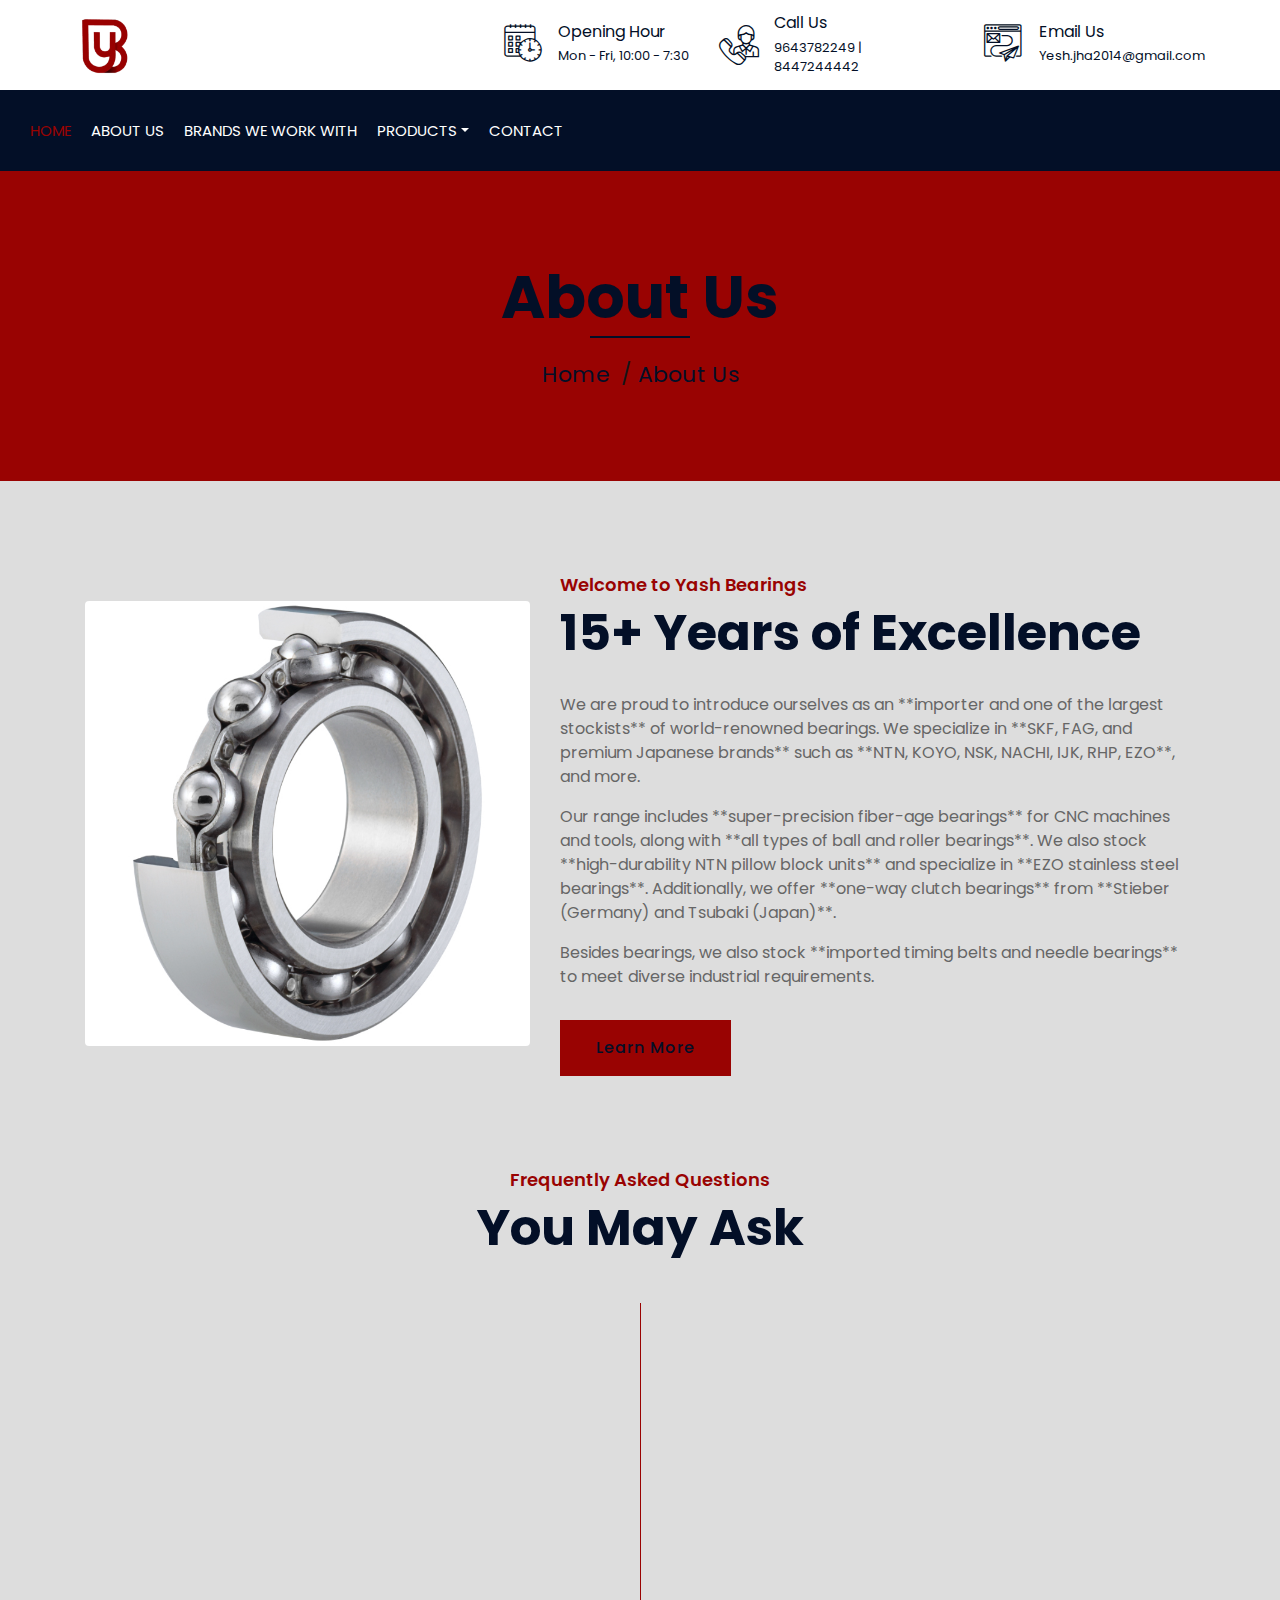
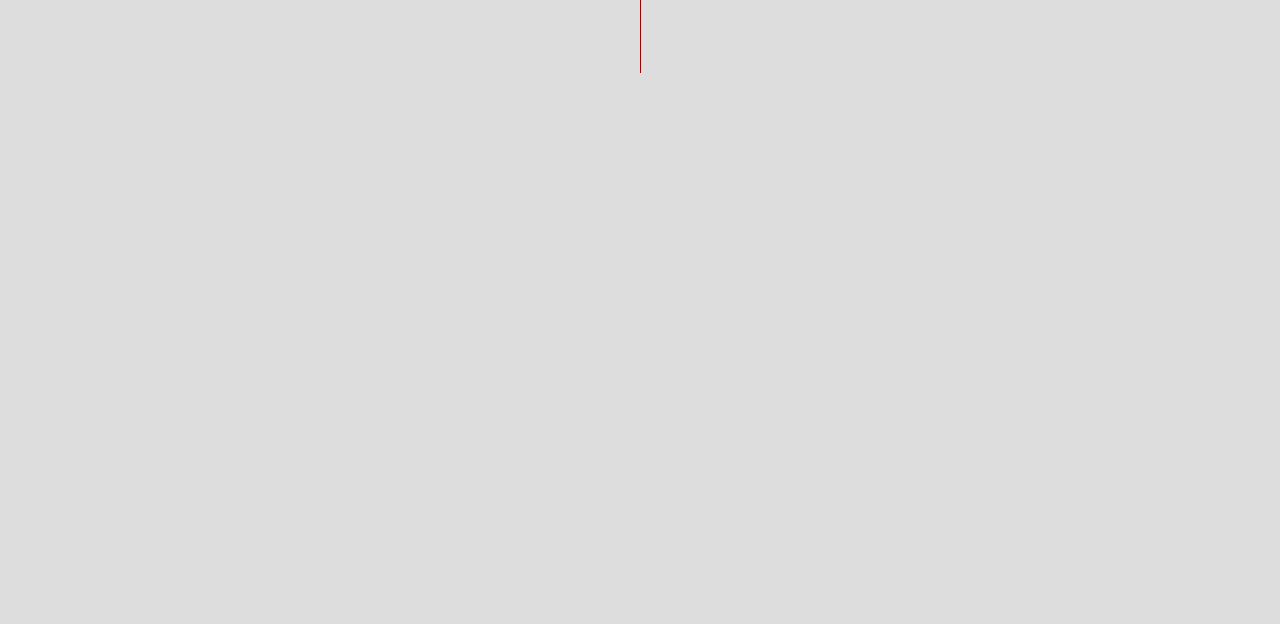
==== about.html @ ccfca3dd "Initial commit with all project files" ====
<!DOCTYPE html>
<html lang="en">
  <head>
    <meta charset="utf-8" />
    <title>Builderz - Construction Company Website Template</title>
    <meta content="width=device-width, initial-scale=1.0" name="viewport" />
    <meta content="Construction Company Website Template" name="keywords" />
    <meta content="Construction Company Website Template" name="description" />

    <!-- Favicon -->
    <link href="img/favicon.ico" rel="icon" />

    <link rel="stylesheet" href="css/flaticon.css" />

    <!-- Google Font -->
    <link
      href="https://fonts.googleapis.com/css2?family=Poppins:wght@100;200;300;400;500;600;700;800;900&display=swap"
      rel="stylesheet"
    />

    <!-- CSS Libraries -->
    <link
      href="https://stackpath.bootstrapcdn.com/bootstrap/4.4.1/css/bootstrap.min.css"
      rel="stylesheet"
    />
    <link
      href="https://cdnjs.cloudflare.com/ajax/libs/font-awesome/5.10.0/css/all.min.css"
      rel="stylesheet"
    />
    <link href="lib/flaticon/font/flaticon.css" rel="stylesheet" />
    <link href="lib/animate/animate.min.css" rel="stylesheet" />
    <link href="lib/owlcarousel/assets/owl.carousel.min.css" rel="stylesheet" />
    <link href="lib/lightbox/css/lightbox.min.css" rel="stylesheet" />
    <link href="lib/slick/slick.css" rel="stylesheet" />
    <link href="lib/slick/slick-theme.css" rel="stylesheet" />

    <link
      rel="stylesheet"
      href="https://cdnjs.cloudflare.com/ajax/libs/font-awesome/5.15.4/css/all.min.css"
    />

    <!-- Template Stylesheet -->
    <link href="css/style.css" rel="stylesheet" />
  </head>

  <body>
    <div class="">
      <!-- Top Bar Start -->
      <div class="top-bar">
        <div class="container-fluid">
          <div class="row align-items-center">
            <div class="col-lg-4 col-md-12">
              <div class="logo">
                <a href="index.html">
                  <!-- <h1>Builderz</h1> -->
                  <img src="img/logo.png" alt="Logo" />
                </a>
              </div>
            </div>
            <div class="col-lg-8 col-md-7 d-none d-lg-block">
              <div class="row">
                <div class="col-4">
                  <div class="top-bar-item">
                    <div class="top-bar-icon">
                      <i class="flaticon-calendar"></i>
                    </div>
                    <div class="top-bar-text">
                      <h3>Opening Hour</h3>
                      <p>Mon - Fri, 10:00 - 7:30</p>
                    </div>
                  </div>
                </div>
                <div class="col-4">
                  <div class="top-bar-item">
                    <div class="top-bar-icon">
                      <i class="flaticon-call"></i>
                    </div>
                    <div class="top-bar-text">
                      <h3>Call Us</h3>
                      <p>9643782249 | 8447244442</p>
                    </div>
                  </div>
                </div>
                <div class="col-4">
                  <div class="top-bar-item">
                    <div class="top-bar-icon">
                      <i class="flaticon-send-mail"></i>
                    </div>
                    <div class="top-bar-text">
                      <h3>Email Us</h3>
                      <p>Yesh.jha2014@gmail.com</p>
                    </div>
                  </div>
                </div>
              </div>
            </div>
          </div>
        </div>
      </div>
      <!-- Top Bar End -->

      <!-- Nav Bar Start -->
      <div class="nav-bar">
        <div class="container-fluid">
          <nav class="navbar navbar-expand-lg bg-dark navbar-dark">
            <a href="#" class="navbar-brand">MENU</a>
            <button
              type="button"
              class="navbar-toggler"
              data-toggle="collapse"
              data-target="#navbarCollapse"
            >
              <span class="navbar-toggler-icon"></span>
            </button>

            <div
              class="collapse navbar-collapse justify-content-between"
              id="navbarCollapse"
            >
              <div class="navbar-nav mr-auto">
                <a href="index.html" class="nav-item nav-link active">Home</a>
                <a href="about.html" class="nav-item nav-link">About Us</a>
                <!-- <a href="service.html" class="nav-item nav-link">Service</a> -->
                <a href="brandsweWorkWith.html" class="nav-item nav-link"
                  >Brands We Work With</a
                >
                <div class="nav-item dropdown">
                  <a
                    href="product.html"
                    class="nav-link dropdown-toggle"
                    data-toggle="dropdown"
                    >Products</a
                  >
                  <div class="dropdown-menu">
                    <a href="product.html" class="dropdown-item">Bearings</a>
                    <a href="product.html" class="dropdown-item">Pillow Block Bearings</a>
                    <a href="product.html" class="dropdown-item">Timing Belts</a>
                    <a href="product.html" class="dropdown-item">Linear Motion Blocks & Rails</a>
                  </div>
                </div>
                <a href="contact.html" class="nav-item nav-link">Contact</a>
              </div>
            </div>
          </nav>
        </div>
      </div>
      <!-- Nav Bar End -->
            
            
            <!-- Page Header Start -->
            <div class="page-header">
                <div class="container">
                    <div class="row">
                        <div class="col-12">
                            <h2>About Us</h2>
                        </div>
                        <div class="col-12">
                            <a href="">Home</a>
                            <a href="">About Us</a>
                        </div>
                    </div>
                </div>
            </div>
            <!-- Page Header End -->


           <!-- About Start -->
<div class="about wow fadeInUp" data-wow-delay="0.1s">
    <div class="container">
        <div class="row align-items-center">
            <!-- About Image -->
            <div class="col-lg-5 col-md-6">
                <div class="about-img">
                    <img class="rounded" src="img/about.jpg" alt="Yash Bearings">
                </div>
            </div>

            <!-- About Content -->
            <div class="col-lg-7 col-md-6">
                <div class="section-header text-left">
                    <p>Welcome to Yash Bearings</p>
                    <h2>15+ Years of Excellence</h2>
                </div>
                <div class="about-text">
                    <p>
                        We are proud to introduce ourselves as an **importer and one of the largest stockists** of world-renowned bearings. We specialize in **SKF, FAG, and premium Japanese brands** such as **NTN, KOYO, NSK, NACHI, IJK, RHP, EZO**, and more.
                    </p>
                    <p>
                        Our range includes **super-precision fiber-age bearings** for CNC machines and tools, along with **all types of ball and roller bearings**. We also stock **high-durability NTN pillow block units** and specialize in **EZO stainless steel bearings**. Additionally, we offer **one-way clutch bearings** from **Stieber (Germany) and Tsubaki (Japan)**.
                    </p>
                    <p>
                        Besides bearings, we also stock **imported timing belts and needle bearings** to meet diverse industrial requirements.
                    </p>
                    <a class="btn" href="about.html">Learn More</a>
                </div>
            </div>
        </div>
    </div>
</div>
<!-- About End -->

 <!-- FAQs Start -->
      <!-- FAQs Section Start -->
      <div class="faqs">
        <div class="container">
          <div class="section-header text-center">
            <p>Frequently Asked Questions</p>
            <h2>You May Ask</h2>
          </div>
          <div class="row">
            <div class="col-md-6">
              <div id="accordion-1">
                <div class="card wow fadeInLeft" data-wow-delay="0.1s">
                  <div class="card-header">
                    <a
                      class="card-link collapsed"
                      data-toggle="collapse"
                      href="#collapseOne"
                    >
                      What types of bearings do you offer?
                    </a>
                  </div>
                  <div
                    id="collapseOne"
                    class="collapse"
                    data-parent="#accordion-1"
                  >
                    <div class="card-body">
                      We offer a wide range of bearings including ball bearings,
                      roller bearings, needle bearings, spherical bearings,
                      pillow block bearings, and linear motion bearings.
                    </div>
                  </div>
                </div>
                <div class="card wow fadeInLeft" data-wow-delay="0.2s">
                  <div class="card-header">
                    <a
                      class="card-link collapsed"
                      data-toggle="collapse"
                      href="#collapseTwo"
                    >
                      Do you provide bearings from reputed brands?
                    </a>
                  </div>
                  <div
                    id="collapseTwo"
                    class="collapse"
                    data-parent="#accordion-1"
                  >
                    <div class="card-body">
                      Yes, we stock and supply bearings from top brands such as
                      SKF, FAG, NTN, KOYO, NSK, NACHI, INA, IKO, HIWIN, and many
                      more.
                    </div>
                  </div>
                </div>
                <div class="card wow fadeInLeft" data-wow-delay="0.3s">
                  <div class="card-header">
                    <a
                      class="card-link collapsed"
                      data-toggle="collapse"
                      href="#collapseThree"
                    >
                      Which industries do you cater to?
                    </a>
                  </div>
                  <div
                    id="collapseThree"
                    class="collapse"
                    data-parent="#accordion-1"
                  >
                    <div class="card-body">
                      We serve industries such as steel, cement, crushers,
                      textile, agriculture, oil & gas, wind power, heavy
                      machinery, and more.
                    </div>
                  </div>
                </div>
                <div class="card wow fadeInLeft" data-wow-delay="0.4s">
                  <div class="card-header">
                    <a
                      class="card-link collapsed"
                      data-toggle="collapse"
                      href="#collapseFour"
                    >
                      Do you provide customized solutions?
                    </a>
                  </div>
                  <div
                    id="collapseFour"
                    class="collapse"
                    data-parent="#accordion-1"
                  >
                    <div class="card-body">
                      Yes, we provide customized solutions based on testimonial
                      requirements, including special sizes, coatings, and
                      high-precision bearings for various applications.
                    </div>
                  </div>
                </div>
                <div class="card wow fadeInLeft" data-wow-delay="0.5s">
                  <div class="card-header">
                    <a
                      class="card-link collapsed"
                      data-toggle="collapse"
                      href="#collapseFive"
                    >
                      Where are you located?
                    </a>
                  </div>
                  <div
                    id="collapseFive"
                    class="collapse"
                    data-parent="#accordion-1"
                  >
                    <div class="card-body">
                      We have our offices in Delhi, Mumbai, and Kolkata,
                      ensuring efficient supply and service across India.
                    </div>
                  </div>
                </div>
              </div>
            </div>
            <div class="col-md-6">
              <div id="accordion-2">
                <div class="card wow fadeInRight" data-wow-delay="0.1s">
                  <div class="card-header">
                    <a
                      class="card-link collapsed"
                      data-toggle="collapse"
                      href="#collapseSix"
                    >
                      Do you offer bulk orders and wholesale pricing?
                    </a>
                  </div>
                  <div
                    id="collapseSix"
                    class="collapse"
                    data-parent="#accordion-2"
                  >
                    <div class="card-body">
                      Yes, we provide bulk order supplies with competitive
                      wholesale pricing for distributors and industries.
                    </div>
                  </div>
                </div>
                <div class="card wow fadeInRight" data-wow-delay="0.2s">
                  <div class="card-header">
                    <a
                      class="card-link collapsed"
                      data-toggle="collapse"
                      href="#collapseSeven"
                    >
                      What is the delivery time for orders?
                    </a>
                  </div>
                  <div
                    id="collapseSeven"
                    class="collapse"
                    data-parent="#accordion-2"
                  >
                    <div class="card-body">
                      Delivery time depends on location and product
                      availability. We strive to dispatch orders within 24-48
                      hours for in-stock products.
                    </div>
                  </div>
                </div>
                <div class="card wow fadeInRight" data-wow-delay="0.3s">
                  <div class="card-header">
                    <a
                      class="card-link collapsed"
                      data-toggle="collapse"
                      href="#collapseEight"
                    >
                      Do you provide technical support and consultation?
                    </a>
                  </div>
                  <div
                    id="collapseEight"
                    class="collapse"
                    data-parent="#accordion-2"
                  >
                    <div class="card-body">
                      Yes, we have an experienced team that provides technical
                      support and product consultation to help you choose the
                      right bearings for your needs.
                    </div>
                  </div>
                </div>
                <div class="card wow fadeInRight" data-wow-delay="0.4s">
                  <div class="card-header">
                    <a
                      class="card-link collapsed"
                      data-toggle="collapse"
                      href="#collapseNine"
                    >
                      How can I place an order?
                    </a>
                  </div>
                  <div
                    id="collapseNine"
                    class="collapse"
                    data-parent="#accordion-2"
                  >
                    <div class="card-body">
                      You can place an order by contacting us via phone at
                      9643782249 | 8447244442 | 9990296927 or email at
                      Yesh.jha2014@gmail.com.
                    </div>
                  </div>
                </div>
                <div class="card wow fadeInRight" data-wow-delay="0.5s">
                  <div class="card-header">
                    <a
                      class="card-link collapsed"
                      data-toggle="collapse"
                      href="#collapseTen"
                    >
                      Do you provide GST invoices?
                    </a>
                  </div>
                  <div
                    id="collapseTen"
                    class="collapse"
                    data-parent="#accordion-2"
                  >
                    <div class="card-body">
                      Yes, we provide GST invoices for all purchases. Our GST
                      No. is **07ADHPJ9951H17**.
                    </div>
                  </div>
                </div>
              </div>
            </div>
          </div>
        </div>
      </div>
      <!-- FAQs Section End -->

      <!-- FAQs End -->


             <!-- Footer Start -->
      <div class="footer wow fadeIn" data-wow-delay="0.3s">
        <div class="container">
          <div class="row">
            <div class="col-md-6 col-lg-3">
              <div class="footer-contact">
                <h2>Contact Us</h2>
                <p>
                  <i class="fa fa-map-marker-alt"></i> Delhi, Mumbai, Kolkata,
                  India
                </p>
                <p>
                  <i class="fa fa-phone-alt"></i> 9643782249 | 8447244442 |
                  9990296927
                </p>
                <p><i class="fa fa-envelope"></i> Yesh.jha2014@gmail.com</p>
                <div class="footer-social">
                  <a href="#"><i class="fab fa-facebook-f"></i></a>
                  <a href="#"><i class="fab fa-linkedin-in"></i></a>
                  <a href="#"><i class="fab fa-instagram"></i></a>
                </div>
              </div>
            </div>
            <div class="col-md-6 col-lg-3">
              <div class="footer-link">
                <h2>Our Products</h2>
                <a href="#">Bearings</a>
                <a href="#">Pillow Block Bearings</a>
                <a href="#">Timing Belts</a>
                <a href="#">Linear Motion Blocks & Rails</a>
              </div>
            </div>
            <div class="col-md-6 col-lg-3">
              <div class="footer-link">
                <h2>Quick Links</h2>
                <a href="about.html">About Us</a>
                <a href="brandsweWorkWith.html">Brands We Work With</a>
                <a href="contact.html">Contact</a>
                <!-- <a href="#">Terms & Conditions</a>
                    <a href="#">Privacy Policy</a> -->
              </div>
            </div>
            <div class="col-md-6 col-lg-3">
              <div class="newsletter">
                <h2>Our Services</h2>
                <p>
                  Importing and stocking premium quality bearings and belts for
                  industrial needs.
                </p>
              </div>
            </div>
          </div>
        </div>
        <!-- <div class="container footer-menu">
        <div class="f-menu">
            <a href="#">Terms of Use</a>
            <a href="#">Privacy Policy</a>
            <a href="#">Cookies</a>
            <a href="#">Help</a>
            <a href="#">FAQs</a>
        </div>
    </div> -->
        <div class="container copyright">
          <div class="row">
            <div class="col-md-6">
              <p>&copy; 2025 Yash Bearings, All Rights Reserved.</p>
            </div>
            <div class="col-md-6">
              <!-- <p>Designed by Yash Bearings</p> -->
            </div>
          </div>
        </div>
      </div>
      <!-- Footer End -->

            <a href="#" class="back-to-top"><i class="fa fa-chevron-up"></i></a>
        </div>

        <!-- JavaScript Libraries -->
        <script src="https://code.jquery.com/jquery-3.4.1.min.js"></script>
        <script src="https://stackpath.bootstrapcdn.com/bootstrap/4.4.1/js/bootstrap.bundle.min.js"></script>
        <script src="lib/easing/easing.min.js"></script>
        <script src="lib/wow/wow.min.js"></script>
        <script src="lib/owlcarousel/owl.carousel.min.js"></script>
        <script src="lib/isotope/isotope.pkgd.min.js"></script>
        <script src="lib/lightbox/js/lightbox.min.js"></script>
        <script src="lib/waypoints/waypoints.min.js"></script>
        <script src="lib/counterup/counterup.min.js"></script>
        <script src="lib/slick/slick.min.js"></script>

        <!-- Template Javascript -->
        <script src="js/main.js"></script>
    </body>
</html>
---- lib/flaticon/font/flaticon.css ----
/*
  	Flaticon icon font: Flaticon
  	Creation date: 23/08/2020 07:24
  	*/

@font-face {
  font-family: "Flaticon";
  src: url("./Flaticon.eot");
  src: url("./Flaticon.eot?#iefix") format("embedded-opentype"),
       url("./Flaticon.woff2") format("woff2"),
       url("./Flaticon.woff") format("woff"),
       url("./Flaticon.ttf") format("truetype"),
       url("./Flaticon.svg#Flaticon") format("svg");
  font-weight: normal;
  font-style: normal;
}

@media screen and (-webkit-min-device-pixel-ratio:0) {
  @font-face {
    font-family: "Flaticon";
    src: url("./Flaticon.svg#Flaticon") format("svg");
  }
}

[class^="flaticon-"]:before, [class*=" flaticon-"]:before,
[class^="flaticon-"]:after, [class*=" flaticon-"]:after {   
  font-family: Flaticon;
        font-size: 20px;
font-style: normal;
margin-left: 20px;
}

.flaticon-concrete:before { content: "\f100"; }
.flaticon-worker:before { content: "\f101"; }
.flaticon-measure:before { content: "\f102"; }
.flaticon-building:before { content: "\f103"; }
.flaticon-brush:before { content: "\f104"; }
.flaticon-crane:before { content: "\f105"; }
.flaticon-call:before { content: "\f106"; }
.flaticon-calendar:before { content: "\f107"; }
.flaticon-send-mail:before { content: "\f108"; }
.flaticon-address:before { content: "\f109"; }
---- css/style.css ----
/*******************************/
/********* General CSS *********/
/*******************************/
body {
    color: #666666;
    background: #dddddd;
    font-family: 'Poppins', sans-serif;
    font-weight: 400;
}

/* #990302
#5c0202 */

h1,
h2, 
h3, 
h4,
h5, 
h6 {
    color: #030f27;
}

a {
    color: #666666;
    transition: .3s;
}

a:hover,
a:active,
a:focus {
    color: #990302;
    outline: none;
    text-decoration: none;
}

.btn:focus {
    box-shadow: none;
}

.wrapper {
    position: relative;
    width: 100%;
    max-width: 1366px;
    margin: 0 auto;
    background: #ffffff;
}

.back-to-top {
    position: fixed;
    display: none;
    background: #990302;
    color: #121518;
    width: 44px;
    height: 44px;
    text-align: center;
    line-height: 1;
    font-size: 22px;
    right: 15px;
    bottom: 15px;
    transition: background 0.5s;
    z-index: 9;
}

.back-to-top:hover {
    color: #5c0202;
    background: #121518;
}

.back-to-top i {
    padding-top: 10px;
}

.btn {
    transition: .3s;
}


/**********************************/
/********** Top Bar CSS ***********/
/**********************************/
.top-bar {
    position: relative;
    height: 90px;
    background: #ffffff;
}

.top-bar .logo {
    padding: 15px 0;
    text-align: left;
    overflow: hidden;
}

.top-bar .logo h1 {
    margin: 0;
    color: #030f27;
    font-size: 60px;
    line-height: 60px;
    font-weight: 700;
}

.top-bar .logo img {
    max-width: 100%;
    max-height: 60px;
}

.top-bar .top-bar-item {
    display: flex;
    align-items: center;
    justify-content: flex-end;
}

.top-bar .top-bar-icon {
    width: 40px;
    display: flex;
    align-items: center;
    justify-content: center;
}

.top-bar .top-bar-icon [class^="flaticon-"]::before {
    margin: 0;
    color: #030f27;
    font-size: 40px;
}

.top-bar .top-bar-text {
    padding-left: 15px;
}

.top-bar .top-bar-text h3 {
    margin: 0 0 5px 0;
    color: #030f27;
    font-size: 16px;
    font-weight: 400;
}

.top-bar .top-bar-text p {
    margin: 0;
    color: #030f27;
    font-size: 13px;
    font-weight: 400;
}

@media (min-width: 992px) {
    .top-bar {
        padding: 0 60px;
    }
}

@media (max-width: 991.98px) {
    .top-bar .logo {
        text-align: center;
    }
}


/**********************************/
/*********** Nav Bar CSS **********/
/**********************************/
.nav-bar {
    position: relative;
    background: #ffffff;
    transition: .3s;
}

.nav-bar .container-fluid {
    padding: 0;
}

.nav-bar.nav-sticky {
    position: fixed;
    top: 0;
    width: 100%;
    max-width: 1366px;
    box-shadow: 0 2px 5px rgba(0, 0, 0, .3);
    z-index: 999;
}

.nav-bar .navbar {
    height: 100%;
    background: #030f27 !important;
}

.navbar-dark .navbar-nav .nav-link,
.navbar-dark .navbar-nav .nav-link:focus,
.navbar-dark .navbar-nav .nav-link:hover,
.navbar-dark .navbar-nav .nav-link.active {
    padding: 10px 10px 8px 10px;
    color: #ffffff;
}

.navbar-dark .navbar-nav .nav-link:hover,
.navbar-dark .navbar-nav .nav-link.active {
    color: #990302;
    transition: none;
}

.nav-bar .dropdown-menu {
    margin-top: 0;
    border: 0;
    border-radius: 0;
    background: #f8f9fa;
}

.nav-bar .btn {
    color: #ffffff;
    border: 2px solid #ffffff;
    border-radius: 0;
}

.nav-bar .btn:hover {
    color: #030f27;
    background: #990302;
    border-color: #990302;
}

@media (min-width: 992px) {
    
    
    .nav-bar.nav-sticky {
        padding: 0;
    }
    
    .nav-bar .navbar {
        padding: 20px;
    }
    
    .nav-bar .navbar-brand {
        display: none;
    }
    
    .nav-bar a.nav-link {
        padding: 8px 15px;
        font-size: 15px;
        text-transform: uppercase;
    }
}

@media (max-width: 991.98px) {
    .nav-bar .navbar {
        padding: 15px;
    }
    
    .nav-bar a.nav-link {
        padding: 5px;
    }
    
    .nav-bar .dropdown-menu {
        box-shadow: none;
    }
    
    .nav-bar .btn {
        display: none;
    }
}


/*******************************/
/******** Carousel CSS *********/
/*******************************/
.carousel {
    position: relative;
    width: 100%;
    height: calc(100vh - 170px);
    min-height: 400px;
    margin: 0 auto;
    text-align: center;
    overflow: hidden;
}

.carousel .carousel-inner,
.carousel .carousel-item {
    position: relative;
    width: 100%;
    height: 100%;
}

.carousel .carousel-item img {
    width: 100%;
    height: 100%;
    object-fit: cover;
}

.carousel .carousel-item::after {
    position: absolute;
    content: "";
    width: 100%;
    height: 100%;
    top: 0;
    left: 0;
    background: rgba(0, 0, 0, .3);
    z-index: 1;
}

.carousel .carousel-caption {
    position: absolute;
    top: 0;
    bottom: 0;
    display: flex;
    align-items: center;
    justify-content: center;
    flex-direction: column;
    height: calc(100vh - 170px);
    min-height: 400px;
}

.carousel .carousel-caption p {
    color: #ffffff;
    font-size: 30px;
    margin-bottom: 15px;
    letter-spacing: 1px;
}

.carousel .carousel-caption h1 {
    color: #ffffff;
    font-size: 60px;
    font-weight: 700;
    margin-bottom: 35px;
}

.carousel .carousel-caption .btn {
    padding: 15px 35px;
    font-size: 18px;
    font-weight: 500;
    letter-spacing: 1px;
    text-transform: uppercase;
    color: #ffffff;
    background: transparent;
    border: 2px solid #ffffff;
    border-radius: 0;
    transition: .3s;
}

.carousel .carousel-caption .btn:hover {
    color: #030f27;
    background: #990302;
    border-color: #990302;
}

@media (max-width: 767.98px) {
    .carousel .carousel-caption h1 {
        font-size: 40px;
        font-weight: 700;
    }
    
    .carousel .carousel-caption p {
        font-size: 20px;
    }
    
    .carousel .carousel-caption .btn {
        padding: 12px 30px;
        font-size: 18px;
        font-weight: 500;
        letter-spacing: 0;
    }
}

@media (max-width: 575.98px) {
    .carousel .carousel-caption h1 {
        font-size: 30px;
        font-weight: 500;
    }
    
    .carousel .carousel-caption p {
        font-size: 16px;
    }
    
    .carousel .carousel-caption .btn {
        padding: 10px 25px;
        font-size: 16px;
        font-weight: 400;
        letter-spacing: 0;
    }
}

.carousel .animated {
    -webkit-animation-duration: 1.5s;
    animation-duration: 1.5s;
}


/*******************************/
/******* Page Header CSS *******/
/*******************************/
.page-header {
    position: relative;
    margin-bottom: 45px;
    padding: 90px 0;
    text-align: center;
    background: #990302;
}

.page-header h2 {
    position: relative;
    color: #030f27;
    font-size: 60px;
    font-weight: 700;
    margin-bottom: 20px;
    padding-bottom: 5px;
}

.page-header h2::after {
    position: absolute;
    content: "";
    width: 100px;
    height: 2px;
    left: calc(50% - 50px);
    bottom: 0;
    background: #030f27;
}

.page-header a {
    position: relative;
    padding: 0 12px;
    font-size: 22px;
    color: #030f27;
}

.page-header a:hover {
    color: #ffffff;
}

.page-header a::after {
    position: absolute;
    content: "/";
    width: 8px;
    height: 8px;
    top: -2px;
    right: -7px;
    text-align: center;
    color: #121518;
}

.page-header a:last-child::after {
    display: none;
}

@media (max-width: 991.98px) {
    .page-header {
        padding: 60px 0;
    }
    
    .page-header h2 {
        font-size: 45px;
    }
    
    .page-header a {
        font-size: 20px;
    }
}

@media (max-width: 767.98px) {
    .page-header {
        padding: 45px 0;
    }
    
    .page-header h2 {
        font-size: 35px;
    }
    
    .page-header a {
        font-size: 18px;
    }
}


/*******************************/
/******* Section Header ********/
/*******************************/
.section-header {
    position: relative;
    width: 100%;
    margin-bottom: 45px;
}

.section-header p {
    color: #990302;
    font-size: 18px;
    font-weight: 600;
    margin-bottom: 5px;
}

.section-header h2 {
    margin: 0;
    position: relative;
    font-size: 50px;
    font-weight: 700;
}

@media (max-width: 767.98px) {
    .section-header h2 {
        font-size: 30px;
    }
}


/*******************************/
/********* Feature CSS *********/
/*******************************/
.feature {
    position: relative;
    margin-bottom: 45px;
}

.feature .col-md-12 {
    background: #030f27;
}
    
.feature .col-md-12:nth-child(2n) {
    color: #030f27;
    background: #990302;
}

.feature .feature-item {
    min-height: 250px;
    padding: 30px;
    display: flex;
    align-items: center;
    justify-content: flex-start;
}

.feature .feature-icon {
    position: relative;
    width: 60px;
    display: flex;
    align-items: center;
    justify-content: center;
}

.feature .feature-icon::before {
    position: absolute;
    content: "";
    width: 80px;
    height: 80px;
    top: -20px;
    left: -10px;
    border: 2px dotted #ffffff;
    border-radius: 60px;
    z-index: 1;
}

.feature .feature-icon::after {
    position: absolute;
    content: "";
    width: 79px;
    height: 79px;
    top: -18px;
    left: -9px;
    background: #030f27;
    border-radius: 60px;
    z-index: 2;
}

.feature .col-md-12:nth-child(2n) .feature-icon::after {
    background: #990302;
}

.feature .feature-icon [class^="flaticon-"]::before {
    position: relative;
    margin: 0;
    color: #990302;
    font-size: 60px;
    line-height: 60px;
    z-index: 3;
}

.feature .feature-text {
    padding-left: 30px;
}

.feature .feature-text h3 {
    margin: 0 0 10px 0;
    color: #990302;
    font-size: 25px;
    font-weight: 600;
}

.feature .feature-text p {
    margin: 0;
    color: #990302;
    font-size: 18px;
    font-weight: 400;
}

.feature .col-md-12:nth-child(2n) [class^="flaticon-"]::before,
.feature .col-md-12:nth-child(2n) h3,
.feature .col-md-12:nth-child(2n) p {
    color: #030f27;
}


/*******************************/
/********** About CSS **********/
/*******************************/
.about {
    position: relative;
    width: 100%;
    padding: 45px 0;
}

.about .section-header {
    margin-bottom: 30px;
}

.about .about-img {
    position: relative;
    height: 100%;
}

.about .about-img img {
    width: 100%;
    height: 100%;
    object-fit: cover;
}

.about .about-text p {
    font-size: 16px;
}

.about .about-text a.btn {
    position: relative;
    margin-top: 15px;
    padding: 15px 35px;
    font-size: 16px;
    font-weight: 500;
    letter-spacing: 1px;
    color: #030f27;
    border-radius: 0;
    background: #990302;
    transition: .3s;
}

.about .about-text a.btn:hover {
    color: #990302;
    background: #030f27;
}

@media (max-width: 767.98px) {
    .about .about-img {
        margin-bottom: 30px;
        height: auto;
    }
}


/*******************************/
/********** Fact CSS ***********/
/*******************************/
.fact {
    position: relative;
    width: 100%;
    padding: 45px 0;
}

.fact .col-6 {
    display: flex;
    align-items: flex-start;
}

.fact .fact-icon {
    position: relative;
    margin: 7px 15px 0 15px;
    width: 60px;
    display: flex;
    align-items: center;
    justify-content: center;
}

.fact .fact-icon [class^="flaticon-"]::before {
    margin: 0;
    font-size: 60px;
    line-height: 60px;
    background-image: linear-gradient(#ffffff, #990302);
    -webkit-background-clip: text;
    -webkit-text-fill-color: transparent;
}

.fact .fact-right .fact-icon [class^="flaticon-"]::before {
    background-image: linear-gradient(#ffffff, #030f27);
}

.fact .fact-left,
.fact .fact-right {
    padding-top: 60px;
    padding-bottom: 60px;
}

.fact .fact-text h2 {
    font-size: 35px;
    font-weight: 700;
}

.fact .fact-text p {
    margin: 0;
    font-size: 16px;
    font-weight: 600;
    text-transform: uppercase;
}

.fact .fact-left {
    color: #990302;
    background: #030f27;
}

.fact .fact-right {
    color: #030f27;
    background: #990302;
}

.fact .fact-left h2 {
    color: #990302;
}


/*******************************/
/********* Service CSS *********/
/*******************************/
.service {
    position: relative;
    width: 100%;
    padding: 45px 0 15px 0;
}

.service .service-item {
    position: relative;
    width: 100%;
    text-align: center;
    margin-bottom: 30px;
}

.service .service-img {
    position: relative;
    overflow: hidden;
}

.service .service-img img {
    width: 100%;
}

.service .service-overlay {
    position: absolute;
    width: 100%;
    height: 100%;
    top: 0;
    left: 0;
    padding: 30px;
    display: flex;
    align-items: center;
    justify-content: center;
    background: rgba(3, 15, 39, .7);
    transition: .5s;
    opacity: 0;
}

.service .service-item:hover .service-overlay {
    opacity: 1;
}

.service .service-overlay p {
    margin: 0;
    color: #ffffff;
}

.service .service-text {
    display: flex;
    align-items: center;
    height: 60px;
    background: #030f27;
    overflow: hidden;
    white-space: nowrap;
    text-overflow: ellipsis;
}

.service .service-text h3 {
    margin: 0;
    padding: 0 15px 0 25px;
    width: calc(100% - 60px);
    font-size: 20px;
    font-weight: 700;
    color: #990302;
    text-align: left;
    overflow: hidden;
    white-space: nowrap;
    text-overflow: ellipsis;
}

.service .service-item a.btn {
    width: 60px;
    height: 60px;
    padding: 3px 0 0 3px;
    display: flex;
    align-items: center;
    justify-content: center;
    font-size: 60px;
    line-height: 60px;
    font-weight: 100;
    color: #030f27;
    background: #990302;
    border-radius: 0;
    transition: .3s;
}

.service .service-item:hover a.btn {
    color: #ffffff;
}


/*******************************/
/********** Video CSS **********/
/*******************************/
.video {
    position: relative;
    margin: 45px 0;
    height: 100%;
    min-height: 500px;
    background: linear-gradient(rgba(3, 15, 39, .9), rgba(3, 15, 39, .9)), url(../img/carousel-1.jpg);
    background-attachment: fixed;
    background-position: center;
    background-repeat: no-repeat;
    background-size: cover;
}

.video .btn-play {
    position: absolute;
    z-index: 1;
    top: 50%;
    left: 50%;
    transform: translateX(-50%) translateY(-50%);
    box-sizing: content-box;
    display: block;
    width: 32px;
    height: 44px;
    border-radius: 50%;
    border: none;
    outline: none;
    padding: 18px 20px 18px 28px;
}

.video .btn-play:before {
    content: "";
    position: absolute;
    z-index: 0;
    left: 50%;
    top: 50%;
    transform: translateX(-50%) translateY(-50%);
    display: block;
    width: 100px;
    height: 100px;
    background: #990302;
    border-radius: 50%;
    animation: pulse-border 1500ms ease-out infinite;
}

.video .btn-play:after {
    content: "";
    position: absolute;
    z-index: 1;
    left: 50%;
    top: 50%;
    transform: translateX(-50%) translateY(-50%);
    display: block;
    width: 100px;
    height: 100px;
    background: #990302;
    border-radius: 50%;
    transition: all 200ms;
}

.video .btn-play:hover:after {
    background-color: darken(#990302, 10%);
}

.video .btn-play img {
    position: relative;
    z-index: 3;
    max-width: 100%;
    width: auto;
    height: auto;
}

.video .btn-play span {
    display: block;
    position: relative;
    z-index: 3;
    width: 0;
    height: 0;
    border-left: 32px solid #030f27;
    border-top: 22px solid transparent;
    border-bottom: 22px solid transparent;
}

@keyframes pulse-border {
  0% {
    transform: translateX(-50%) translateY(-50%) translateZ(0) scale(1);
    opacity: 1;
  }
  100% {
    transform: translateX(-50%) translateY(-50%) translateZ(0) scale(1.5);
    opacity: 0;
  }
}

#videoModal .modal-dialog {
    position: relative;
    max-width: 800px;
    margin: 60px auto 0 auto;
}

#videoModal .modal-body {
    position: relative;
    padding: 0px;
}

#videoModal .close {
    position: absolute;
    width: 30px;
    height: 30px;
    right: 0px;
    top: -30px;
    z-index: 999;
    font-size: 30px;
    font-weight: normal;
    color: #ffffff;
    background: #000000;
    opacity: 1;
}


/*******************************/
/*********** Team CSS **********/
/*******************************/
.team {
    position: relative;
    width: 100%;
    padding: 45px 0 15px 0;
}

.team .team-item {
    position: relative;
    margin-bottom: 30px;
    overflow: hidden;
}

.team .team-img {
    position: relative;
}

.team .team-img img {
    width: 100%;
}

.team .team-text {
    position: relative;
    padding: 25px 15px;
    text-align: center;
    background: #030f27;
    transition: .5s;
}

.team .team-text h2 {
    font-size: 20px;
    font-weight: 600;
    color: #990302;
    transition: .5s;
}

.team .team-text p {
    margin: 0;
    color: #ffffff;
}

.team .team-item:hover .team-text {
    background: #990302;
}

.team .team-item:hover .team-text h2 {
    color: #030f27;
    letter-spacing: 1px;
}

.team .team-social {
    position: absolute;
    width: 100px;
    top: 0;
    left: -50px;
    display: flex;
    flex-direction: column;
    font-size: 0;
}

.team .team-social a {
    position: relative;
    left: 0;
    width: 50px;
    height: 50px;
    display: flex;
    align-items: center;
    justify-content: center;
    font-size: 18px;
    color: #ffffff;
}

.team .team-item:hover .team-social a:first-child {
    background: #00acee;
    left: 50px;
    transition: .3s 0s;
}

.team .team-item:hover .team-social a:nth-child(2) {
    background: #3b5998;
    left: 50px;
    transition: .3s .1s;
}

.team .team-item:hover .team-social a:nth-child(3) {
    background: #0e76a8;
    left: 50px;
    transition: .3s .2s;
}

.team .team-item:hover .team-social a:nth-child(4) {
    background: #3f729b;
    left: 50px;
    transition: .3s .3s;
}


/*******************************/
/*********** FAQs CSS **********/
/*******************************/
.faqs {
    position: relative;
    width: 100%;
    padding: 45px 0;
}

.faqs .row {
    position: relative;
}

.faqs .row::after {
    position: absolute;
    content: "";
    width: 1px;
    height: 100%;
    top: 0;
    left: calc(50% - .5px);
    background: #990302;
}

.faqs #accordion-1 {
    padding-right: 15px;
}

.faqs #accordion-2 {
    padding-left: 15px;
}

@media(max-width: 767.98px) {
    .faqs .row::after {
        display: none;
    }
    
    .faqs #accordion-1,
    .faqs #accordion-2 {
        padding: 0;
    }
    
    .faqs #accordion-2 {
        padding-top: 15px;
    }
}

.faqs .card {
    margin-bottom: 15px;
    border: none;
    border-radius: 0;
}

.faqs .card:last-child {
    margin-bottom: 0;
}

.faqs .card-header {
    padding: 0;
    border: none;
    background: #ffffff;
}

.faqs .card-header a {
    display: block;
    padding: 10px 25px;
    width: 100%;
    color: #121518;
    font-size: 16px;
    line-height: 40px;
    border: 1px solid rgba(0, 0, 0, .1);
    transition: .5s;
}

.faqs .card-header [data-toggle="collapse"][aria-expanded="true"] {
    background: #990302;
}

.faqs .card-header [data-toggle="collapse"]:after {
    font-family: 'font Awesome 5 Free';
    content: "\f067";
    float: right;
    color: #990302;
    font-size: 12px;
    font-weight: 900;
    transition: .5s;
}

.faqs .card-header [data-toggle="collapse"][aria-expanded="true"]:after {
    font-family: 'font Awesome 5 Free';
    content: "\f068";
    float: right;
    color: #030f27;
    font-size: 12px;
    font-weight: 900;
    transition: .5s;
}

.faqs .card-body {
    padding: 20px 25px;
    font-size: 16px;
    background: #ffffff;
    border: 1px solid rgba(0, 0, 0, .1);
    border-top: none;
}


/*******************************/
/******* Testimonial CSS *******/
/*******************************/
.testimonial {
    position: relative;
    margin: 45px 0;
    padding: 90px 0;
    text-align: center;
    background: linear-gradient(rgba(3, 15, 39, .9), rgba(3, 15, 39, .9)), url(../img/carousel-1.jpg);
    background-attachment: fixed;
    background-position: center;
    background-repeat: no-repeat;
    background-size: cover;
}

.testimonial .container {
    max-width: 760px;
}

.about-page .testimonial {
    padding-bottom: 90px;
}

.testimonial .testimonial-slider-nav {
    position: relative;
    width: 300px;
    margin: 0 auto;
}

.testimonial .testimonial-slider-nav .slick-slide {
    position: relative;
    opacity: 0;
    transition: .5s;
}

.testimonial .testimonial-slider-nav .slick-active {
    opacity: 1;
    transform: scale(1.3);
}

.testimonial .testimonial-slider-nav .slick-center {
    transform: scale(1.8);
    z-index: 1;
}

.testimonial .testimonial-slider-nav .slick-slide img {
    position: relative;
    display: block;
    margin-top: 37px;
    width: 100%;
    height: auto;
    border-radius: 100px;
}

.testimonial .testimonial-slider {
    position: relative;
    margin-top: 15px;
    padding-top: 50px;
}

.testimonial .testimonial-slider::before {
    position: absolute;
    content: "";
    width: 60px;
    height: 50px;
    top: 0;
    left: calc(50% - 30px);
    background: url(../img/quote.png) top center no-repeat;
}

.testimonial .testimonial-slider h3 {
    color: #990302;
    font-size: 22px;
    font-weight: 700;
}

.testimonial .testimonial-slider h4 {
    font-size: 14px;
    font-weight: 300;
    color: #ffffff;
    font-style: italic;
    margin-bottom: 10px;
}

.testimonial .testimonial-slider p {
    color: #ffffff;
    font-size: 16px;
    font-weight: 300;
    margin: 0;
}


/*******************************/
/*********** Blog CSS **********/
/*******************************/
.blog {
    position: relative;
    width: 100%;
    padding: 45px 0 15px 0;
}

.blog .blog-item {
    position: relative;
    width: 100%;
    text-align: center;
    margin-bottom: 30px;
}

.blog .blog-img {
    position: relative;
    overflow: hidden;
}

.blog .blog-img img {
    width: 100%;
}

.blog .blog-title {
    display: flex;
    align-items: center;
    height: 60px;
    background: #030f27;
    overflow: hidden;
    white-space: nowrap;
    text-overflow: ellipsis;
}

.blog .blog-title h3 {
    margin: 0;
    padding: 0 15px 0 25px;
    width: calc(100% - 60px);
    font-size: 18px;
    font-weight: 700;
    color: #990302;
    text-align: left;
    overflow: hidden;
    white-space: nowrap;
    text-overflow: ellipsis;
}

.blog .blog-title a.btn {
    width: 60px;
    height: 60px;
    padding: 3px 0 0 3px;
    display: flex;
    align-items: center;
    justify-content: center;
    font-size: 60px;
    line-height: 60px;
    font-weight: 100;
    color: #030f27;
    background: #990302;
    border-radius: 0;
    transition: .3s;
}

.blog .blog-item:hover a.btn {
    color: #ffffff;
}

.blog .blog-meta {
    position: relative;
    padding: 25px 0 10px 0;
    background: #f3f6ff;
}

.blog .blog-meta::after {
    position: absolute;
    content: "";
    width: 100px;
    height: 1px;
    left: calc(50% - 50px);
    bottom: 0;
    background: #990302;
}

.blog .blog-meta p {
    display: inline-block;
    margin: 0;
    padding: 0 3px;
    font-size: 14px;
    font-weight: 300;
    font-style: italic;
    color: #666666;
}

.blog .blog-meta p a {
    margin-left: 5px;
    font-style: normal;
}

.blog .blog-text {
    padding: 10px 25px 25px 25px;
    background: #f3f6ff;
}

.blog .blog-text p {
    margin: 0;
    font-size: 16px;
}

.blog .pagination .page-link {
    color: #030f27;
    border-radius: 0;
    border-color: #990302;
}

.blog .pagination .page-link:hover,
.blog .pagination .page-item.active .page-link {
    color: #990302;
    background: #030f27;
}

.blog .pagination .disabled .page-link {
    color: #999999;
}


/*******************************/
/******* Single Post CSS *******/
/*******************************/
.single {
    position: relative;
    padding: 45px 0;
}

.single .single-content {
    position: relative;
    margin-bottom: 30px;
    overflow: hidden;
}

.single .single-content img {
    margin-bottom: 20px;
    width: 100%;
}

.single .single-tags {
    margin: -5px -5px 41px -5px;
    font-size: 0;
}

.single .single-tags a {
    margin: 5px;
    display: inline-block;
    padding: 7px 15px;
    font-size: 14px;
    font-weight: 400;
    color: #666666;
    border: 1px solid #dddddd;
}

.single .single-tags a:hover {
    color: #990302;
    background: #030f27;
}

.single .single-bio {
    margin-bottom: 45px;
    padding: 30px;
    background: #f3f6ff;
    display: flex;
}

.single .single-bio-img {
    width: 100%;
    max-width: 100px;
}

.single .single-bio-img img {
    width: 100%;
}

.single .single-bio-text {
    padding-left: 30px;
}

.single .single-bio-text h3 {
    font-size: 20px;
    font-weight: 700;
}

.single .single-bio-text p {
    margin: 0;
}

.single .single-related {
    margin-bottom: 45px;
}

.single .single-related h2 {
    font-size: 30px;
    font-weight: 700;
    margin-bottom: 25px;
}

.single .related-slider {
    position: relative;
    margin: 0 -15px;
    width: calc(100% + 30px);
}

.single .related-slider .post-item {
    margin: 0 15px;
}

.single .post-item {
    display: flex;
    align-items: center;
    margin-bottom: 15px;
}

.single .post-item .post-img {
    width: 100%;
    max-width: 80px;
}

.single .post-item .post-img img {
    width: 100%;
}

.single .post-item .post-text {
    padding-left: 15px;
}

.single .post-item .post-text a {
    font-size: 16px;
    font-weight: 400;
}

.single .post-item .post-meta {
    display: flex;
    margin-top: 8px;
}

.single .post-item .post-meta p {
    display: inline-block;
    margin: 0;
    padding: 0 3px;
    font-size: 14px;
    font-weight: 300;
    font-style: italic;
}

.single .post-item .post-meta p a {
    margin-left: 5px;
    font-size: 14px;
    font-weight: 300;
    font-style: normal;
}

.single .related-slider .owl-nav {
    position: absolute;
    width: 90px;
    top: -55px;
    right: 15px;
    display: flex;
}

.single .related-slider .owl-nav .owl-prev,
.single .related-slider .owl-nav .owl-next {
    margin-left: 15px;
    width: 30px;
    height: 30px;
    display: flex;
    align-items: center;
    justify-content: center;
    color: #030f27;
    background: #990302;
    font-size: 16px;
    transition: .3s;
}

.single .related-slider .owl-nav .owl-prev:hover,
.single .related-slider .owl-nav .owl-next:hover {
    color: #990302;
    background: #030f27;
}

.single .single-comment {
    position: relative;
    margin-bottom: 45px;
}

.single .single-comment h2 {
    font-size: 30px;
    font-weight: 700;
    margin-bottom: 25px;
}

.single .comment-list {
    list-style: none;
    padding: 0;
}

.single .comment-child {
    list-style: none;
}

.single .comment-body {
    display: flex;
    margin-bottom: 30px;
}

.single .comment-img {
    width: 60px;
}

.single .comment-img img {
    width: 100%;
}

.single .comment-text {
    padding-left: 15px;
    width: calc(100% - 60px);
}

.single .comment-text h3 {
    font-size: 18px;
    font-weight: 600;
    margin-bottom: 3px;
}

.single .comment-text span {
    display: block;
    font-size: 14px;
    font-weight: 300;
    margin-bottom: 5px;
}

.single .comment-text .btn {
    padding: 3px 10px;
    font-size: 14px;
    color: #030f27;
    background: #dddddd;
    border-radius: 0;
}

.single .comment-text .btn:hover {
    background: #990302;
}

.single .comment-form {
    position: relative;
}

.single .comment-form h2 {
    font-size: 30px;
    font-weight: 700;
    margin-bottom: 25px;
}

.single .comment-form form {
    padding: 30px;
    background: #f3f6ff;
}

.single .comment-form form .form-group:last-child {
    margin: 0;
}

.single .comment-form input,
.single .comment-form textarea {
    border-radius: 0;
}

.single .comment-form .btn {
    padding: 15px 30px;
    color: #030f27;
    background: #990302;
}

.single .comment-form .btn:hover {
    color: #990302;
    background: #030f27;
}


/**********************************/
/*********** Sidebar CSS **********/
/**********************************/
.sidebar {
    position: relative;
    width: 100%;
}

@media(max-width: 991.98px) {
    .sidebar {
        margin-top: 45px;
    }
}

.sidebar .sidebar-widget {
    position: relative;
    margin-bottom: 45px;
}

.sidebar .sidebar-widget .widget-title {
    position: relative;
    margin-bottom: 30px;
    padding-bottom: 5px;
    font-size: 30px;
    font-weight: 700;
}

.sidebar .sidebar-widget .widget-title::after {
    position: absolute;
    content: "";
    width: 60px;
    height: 2px;
    bottom: 0;
    left: 0;
    background: #990302;
}

.sidebar .sidebar-widget .search-widget {
    position: relative;
}

.sidebar .search-widget input {
    height: 50px;
    border: 1px solid #dddddd;
    border-radius: 0;
}

.sidebar .search-widget input:focus {
    box-shadow: none;
}

.sidebar .search-widget .btn {
    position: absolute;
    top: 6px;
    right: 15px;
    height: 40px;
    padding: 0;
    font-size: 25px;
    color: #990302;
    background: none;
    border-radius: 0;
    border: none;
    transition: .3s;
}

.sidebar .search-widget .btn:hover {
    color: #030f27;
}

.sidebar .sidebar-widget .recent-post {
    position: relative;
}

.sidebar .sidebar-widget .tab-post {
    position: relative;
}

.sidebar .tab-post .nav.nav-pills .nav-link {
    color: #990302;
    background: #030f27;
    border-radius: 0;
}

.sidebar .tab-post .nav.nav-pills .nav-link:hover,
.sidebar .tab-post .nav.nav-pills .nav-link.active {
    color: #030f27;
    background: #990302;
}

.sidebar .tab-post .tab-content {
    padding: 15px 0 0 0;
    background: transparent;
}

.sidebar .tab-post .tab-content .container {
    padding: 0;
}

.sidebar .sidebar-widget .category-widget {
    position: relative;
}

.sidebar .category-widget ul {
    margin: 0;
    padding: 0;
    list-style: none;
}

.sidebar .category-widget ul li {
    margin: 0 0 12px 22px; 
}

.sidebar .category-widget ul li:last-child {
    margin-bottom: 0; 
}

.sidebar .category-widget ul li a {
    display: inline-block;
    line-height: 23px;
}

.sidebar .category-widget ul li::before {
    position: absolute;
    content: '\f105';
    font-family: 'Font Awesome 5 Free';
    font-weight: 900;
    color: #990302;
    left: 1px;
}

.sidebar .category-widget ul li span {
    display: inline-block;
    float: right;
}

.sidebar .sidebar-widget .tag-widget {
    position: relative;
    margin: -5px -5px;
}

.single .tag-widget a {
    margin: 5px;
    display: inline-block;
    padding: 7px 15px;
    font-size: 14px;
    font-weight: 400;
    color: #666666;
    border: 1px solid #dddddd;
}

.single .tag-widget a:hover {
    color: #990302;
    background: #030f27;
}

.sidebar .image-widget {
    display: block;
    width: 100%;
    overflow: hidden;
}

.sidebar .image-widget img {
    max-width: 100%;
    transition: .3s;
}

.sidebar .image-widget img:hover {
    transform: scale(1.1);
}


/*******************************/
/******** Portfolio CSS ********/
/*******************************/
.portfolio {
    position: relative;
    padding: 45px 0;
}

.portfolio #portfolio-flters {
    padding: 0;
    margin: -15px 0 25px 0;
    list-style: none;
    font-size: 0;
    text-align: center;
}

.portfolio #portfolio-flters li,
.portfolio .load-more .btn {
    cursor: pointer;
    display: inline-block;
    margin: 5px;
    padding: 8px 15px;
    color: #030f27;
    font-size: 14px;
    font-weight: 500;
    text-transform: uppercase;
    border-radius: 0;
    background: #990302;
    border: none;
    transition: .3s;
}

.portfolio #portfolio-flters li:hover,
.portfolio #portfolio-flters li.filter-active {
    background: #030f27;
    color: #990302;
}

.portfolio .load-more {
    text-align: center;
}

.portfolio .load-more .btn {
    padding: 15px 35px;
    font-size: 16px;
    transition: .3s;
}

.portfolio .load-more .btn:hover {
    color: #990302;
    background: #030f27;
}

.portfolio .portfolio-warp {
    position: relative;
    width: 100%;
    text-align: center;
    margin-bottom: 30px;
}

.portfolio .portfolio-img {
    position: relative;
    overflow: hidden;
}

.portfolio .portfolio-img img {
    width: 100%;
    transition: .3s;
}

.portfolio .portfolio-item:hover img {
    transform: scale(1.1);
}

.portfolio .portfolio-overlay {
    position: absolute;
    width: 100%;
    height: 100%;
    top: 0;
    left: 0;
    padding: 30px;
    display: flex;
    align-items: center;
    justify-content: center;
    background: rgba(3, 15, 39, .7);
    transition: .5s;
    opacity: 0;
}

.portfolio .portfolio-warp:hover .portfolio-overlay {
    opacity: 1;
}

.portfolio .portfolio-overlay p {
    margin: 0;
    color: #ffffff;
}

.portfolio .portfolio-text {
    display: flex;
    align-items: center;
    height: 60px;
    background: #030f27;
    overflow: hidden;
    white-space: nowrap;
    text-overflow: ellipsis;
}

.portfolio .portfolio-text h3 {
    margin: 0;
    padding: 0 15px 0 25px;
    width: calc(100% - 60px);
    font-size: 20px;
    font-weight: 700;
    color: #990302;
    text-align: center;
    overflow: hidden;
    white-space: nowrap;
    text-overflow: ellipsis;
}

.portfolio .portfolio-warp a.btn {
    width: 60px;
    height: 60px;
    padding: 3px 0 0 3px;
    display: flex;
    align-items: center;
    justify-content: center;
    font-size: 60px;
    line-height: 60px;
    font-weight: 100;
    color: #030f27;
    background: #ffffff;
    border-radius: 0;
    transition: .3s;
}

.portfolio .portfolio-warp:hover a.btn {
    color: #ffffff;
    background: #990302;
}


/*******************************/
/********* Contact CSS *********/
/*******************************/
.contact {
    position: relative;
    width: 100%;
    padding: 45px 0;
}

.contact .col-md-6 {
    padding-top: 30px;
    padding-bottom: 30px;
}

.contact .col-md-6:first-child {
    background: #030f27;
}

.contact .col-md-6:last-child {
    background: #990302;
}

.contact .contact-info {
    position: relative;
    width: 100%;
    padding: 0 15px;
}

.contact .contact-item {
    position: relative;
    margin-bottom: 30px;
    padding: 30px;
    display: flex;
    align-items: flex-start;
    flex-direction: row;
    border: 1px solid rgba(256, 256, 256, .2);
}

.contact .contact-item [class^="flaticon-"]::before {
    margin: 0;
    color: #990302;
    font-size: 40px;
}

.contact .contact-text {
    position: relative;
    width: auto;
    padding-left: 20px;
}

.contact .contact-text h2 {
    color: #990302;
    font-size: 20px;
    font-weight: 600;
}

.contact .contact-text p {
    margin: 0;
    color: #ffffff;
    font-size: 16px;
}

.contact .contact-item:last-child {
    margin-bottom: 0;
}

.contact .contact-form {
    position: relative;
    padding: 0 15px;
}

.contact .contact-form input {
    color: #ffffff;
    height: 40px;
    border-radius: 0;
    border-width: 1px;
    border-color: rgba(256, 256, 256, .4);
    background: transparent;
}

.contact .contact-form textarea {
    color: #ffffff;
    height: 185px;
    border-radius: 0;
    border-width: 1px;
    border-color: rgba(256, 256, 256, .4);
    background: transparent;
}

.contact .contact-form input:focus,
.contact .contact-form textarea {
    box-shadow: none;
}

.contact .contact-form .form-control::placeholder {
  color: #ffffff;
  opacity: 1;
}

.contact .contact-form .form-control::-ms-input-placeholder {
  color: #ffffff;
}

.contact .contact-form .form-control::-ms-input-placeholder {
  color: #ffffff;
}

.contact .contact-form .btn {
    padding: 16px 30px;
    font-size: 16px;
    font-weight: 600;
    color: #990302;
    background: #030f27;
    border: none;
    border-radius: 0;
    transition: .3s;
}

.contact .contact-form .btn:hover {
    color: #030f27;
    background: #ffffff;
}

.contact .help-block ul {
    margin: 0;
    padding: 0;
    list-style-type: none;
}


/*******************************/
/********* Footer CSS **********/
/*******************************/
.footer {
    position: relative;
    margin-top: 45px;
    padding-top: 90px;
    background: #030f27;
    color: #ffffff;
}

.footer .footer-contact,
.footer .footer-link,
.footer .newsletter {
    position: relative;
    margin-bottom: 45px;
}

.footer h2 {
    position: relative;
    margin-bottom: 20px;
    padding-bottom: 10px;
    font-size: 20px;
    font-weight: 600;
    color: #990302;
}

.footer h2::after {
    position: absolute;
    content: "";
    width: 60px;
    height: 2px;
    left: 0;
    bottom: 0;
    background: #990302;
}

.footer .footer-link a {
    display: block;
    margin-bottom: 10px;
    color: #ffffff;
    transition: .3s;
}

.footer .footer-link a::before {
    position: relative;
    content: "\f105";
    font-family: "Font Awesome 5 Free";
    font-weight: 900;
    margin-right: 10px;
}

.footer .footer-link a:hover {
    color: #990302;
    letter-spacing: 1px;
}

.footer .footer-contact p i {
    width: 25px;
}

.footer .footer-social {
    position: relative;
    margin-top: 20px;
}

.footer .footer-social a {
    display: inline-block;
    width: 40px;
    height: 40px;
    padding: 7px 0;
    text-align: center;
    border: 1px solid rgba(256, 256, 256, .3);
    border-radius: 60px;
    transition: .3s;
}

.footer .footer-social a i {
    font-size: 15px;
    color: #ffffff;
}

.footer .footer-social a:hover {
    background: #990302;
    border-color: #990302;
}

.footer .footer-social a:hover i {
    color: #030f27;
}

.footer .newsletter .form {
    position: relative;
    max-width: 400px;
    margin: 0 auto;
}

.footer .newsletter input {
    height: 50px;
    border: 2px solid #121518;
    border-radius: 0;
}

.footer .newsletter .btn {
    position: absolute;
    top: 5px;
    right: 5px;
    height: 40px;
    padding: 8px 10px;
    font-size: 14px;
    font-weight: 500;
    text-transform: uppercase;
    color: #990302;
    background: #121518;
    border-radius: 0;
    border: 2px solid #990302;
    transition: .3s;
}

.footer .newsletter .btn:hover {
    color: #121518;
    background: #990302;
}

.footer .footer-menu .f-menu {
    position: relative;
    padding: 15px 0;
    font-size: 0;
    text-align: center;
    border-top: 1px solid rgba(256, 256, 256, .1);
    border-bottom: 1px solid rgba(256, 256, 256, .1);
}

.footer .footer-menu .f-menu a {
    color: #ffffff;
    font-size: 16px;
    margin-right: 15px;
    padding-right: 15px;
    border-right: 1px solid rgba(255, 255, 255, .1);
}

.footer .footer-menu .f-menu a:hover {
    color: #990302;
}

.footer .footer-menu .f-menu a:last-child {
    margin-right: 0;
    padding-right: 0;
    border-right: none;
}


.footer .copyright {
    padding: 30px 15px;
}

.footer .copyright p {
    margin: 0;
    color: #ffffff;
}

.footer .copyright .col-md-6:last-child p {
    text-align: right;
}

.footer .copyright p a {
    color: #990302;
    font-weight: 500;
    letter-spacing: 1px;
}

.footer .copyright p a:hover {
    color: #ffffff;
}

@media (max-width: 768px) {
    .footer .copyright p,
    .footer .copyright .col-md-6:last-child p {
        margin: 5px 0;
        text-align: center;
    }
}
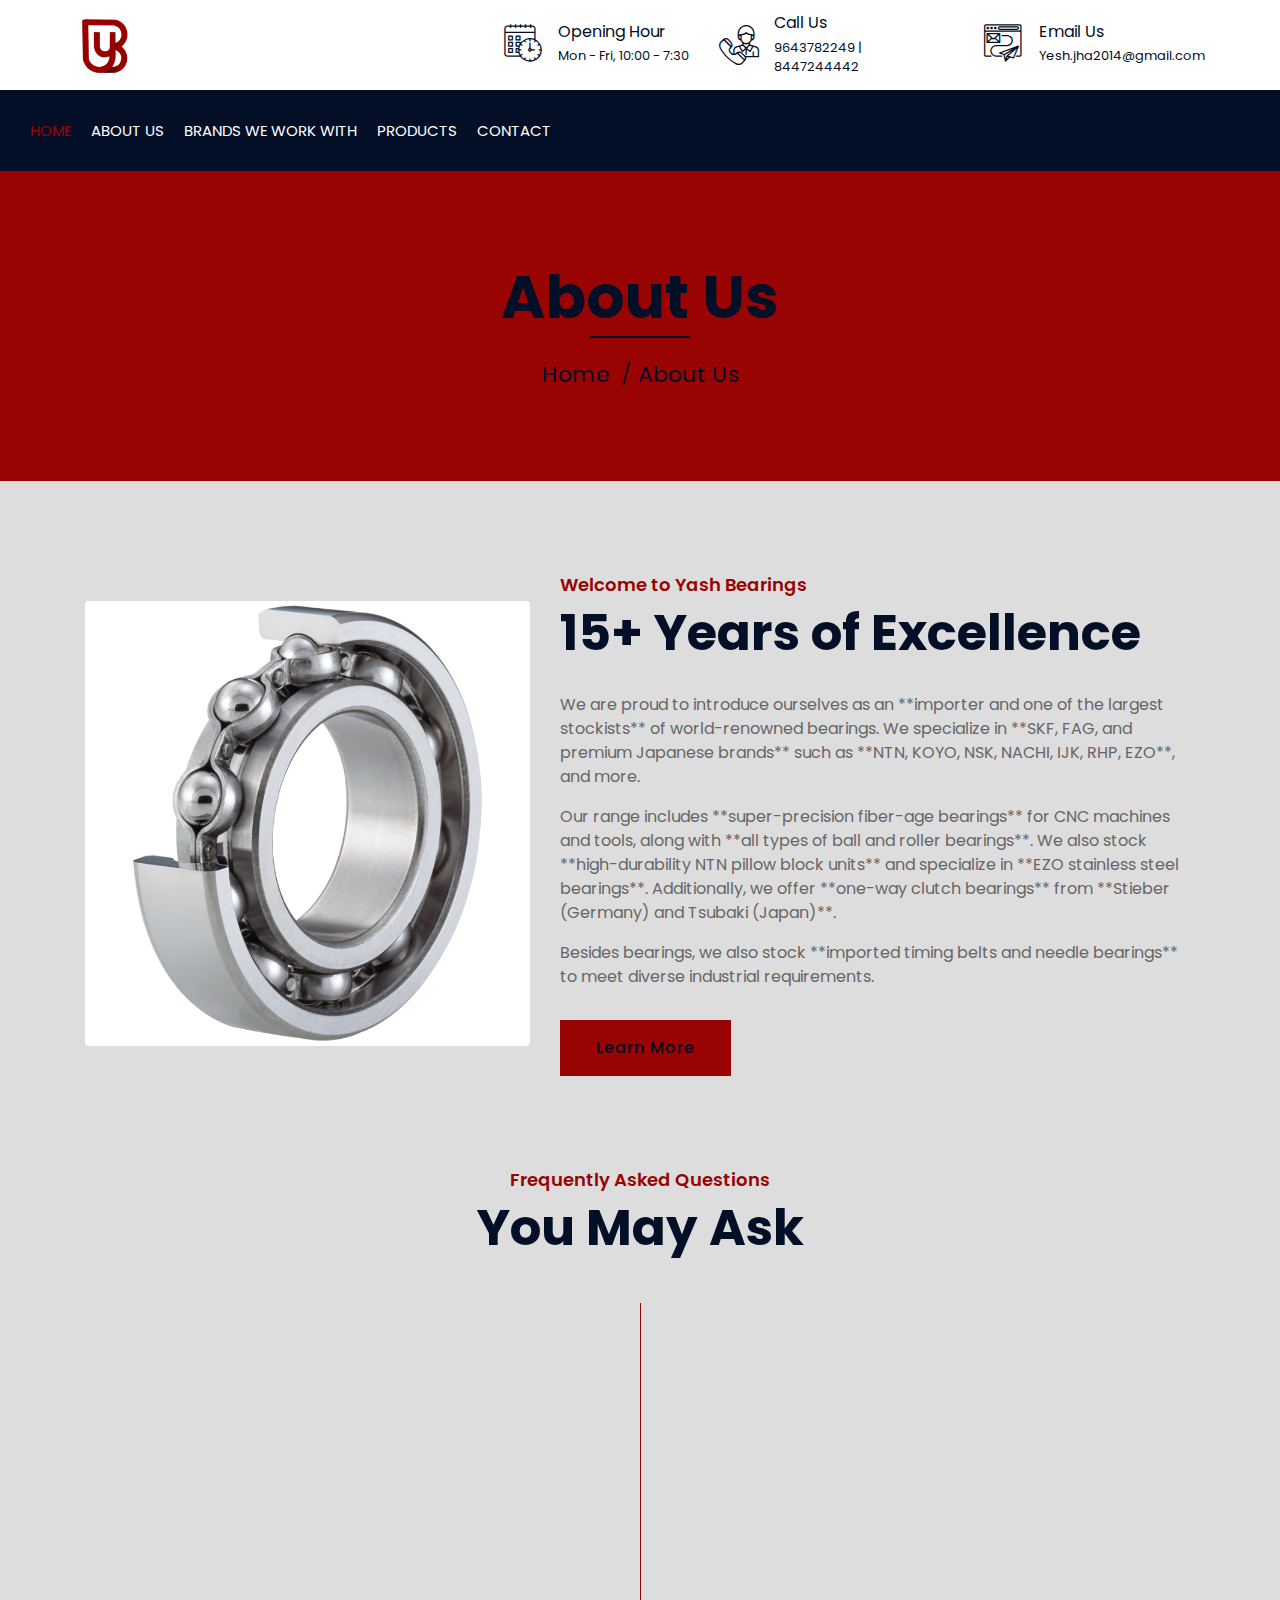
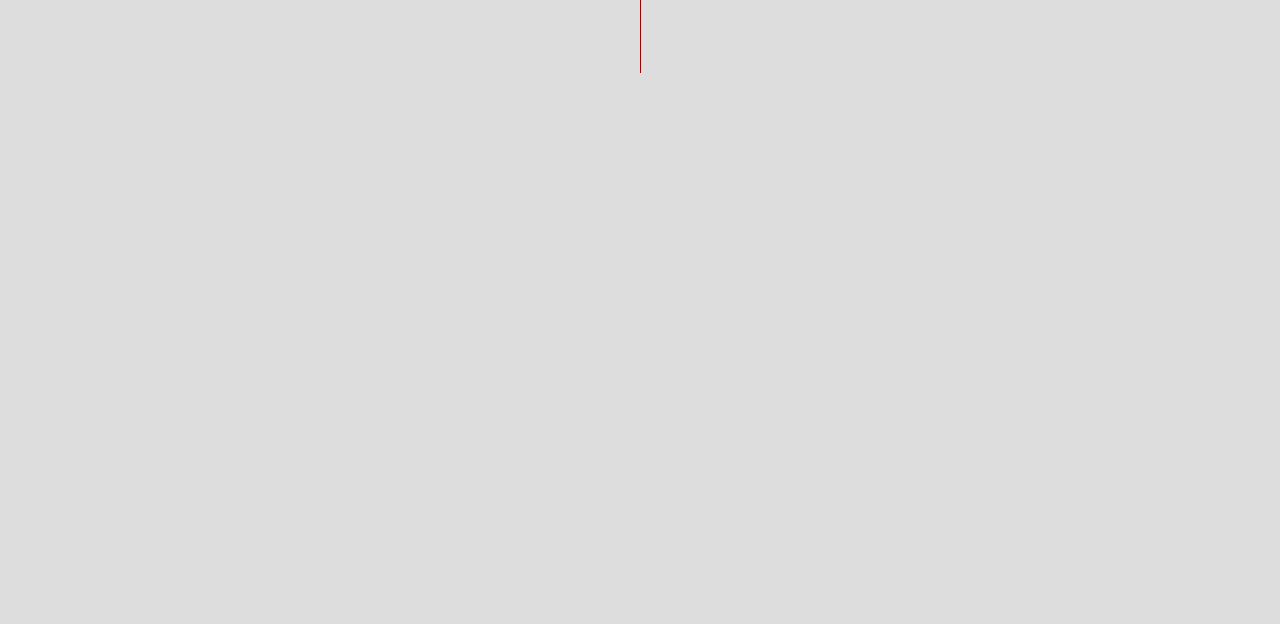
==== commit 34da1788: "first commit2" ====
--- a/about.html
+++ b/about.html
@@ -124,20 +124,11 @@
                 <a href="brandsweWorkWith.html" class="nav-item nav-link"
                   >Brands We Work With</a
                 >
-                <div class="nav-item dropdown">
-                  <a
-                    href="product.html"
-                    class="nav-link dropdown-toggle"
-                    data-toggle="dropdown"
-                    >Products</a
-                  >
-                  <div class="dropdown-menu">
-                    <a href="product.html" class="dropdown-item">Bearings</a>
-                    <a href="product.html" class="dropdown-item">Pillow Block Bearings</a>
-                    <a href="product.html" class="dropdown-item">Timing Belts</a>
-                    <a href="product.html" class="dropdown-item">Linear Motion Blocks & Rails</a>
-                  </div>
-                </div>
+
+                <a href="product.html" class="nav-item nav-link"
+                  >Products</a
+                >
+               
                 <a href="contact.html" class="nav-item nav-link">Contact</a>
               </div>
             </div>
--- a/css/style.css
+++ b/css/style.css
@@ -170,7 +170,7 @@
     position: fixed;
     top: 0;
     width: 100%;
-    max-width: 1366px;
+    /* max-width: 1366px; */
     box-shadow: 0 2px 5px rgba(0, 0, 0, .3);
     z-index: 999;
 }
